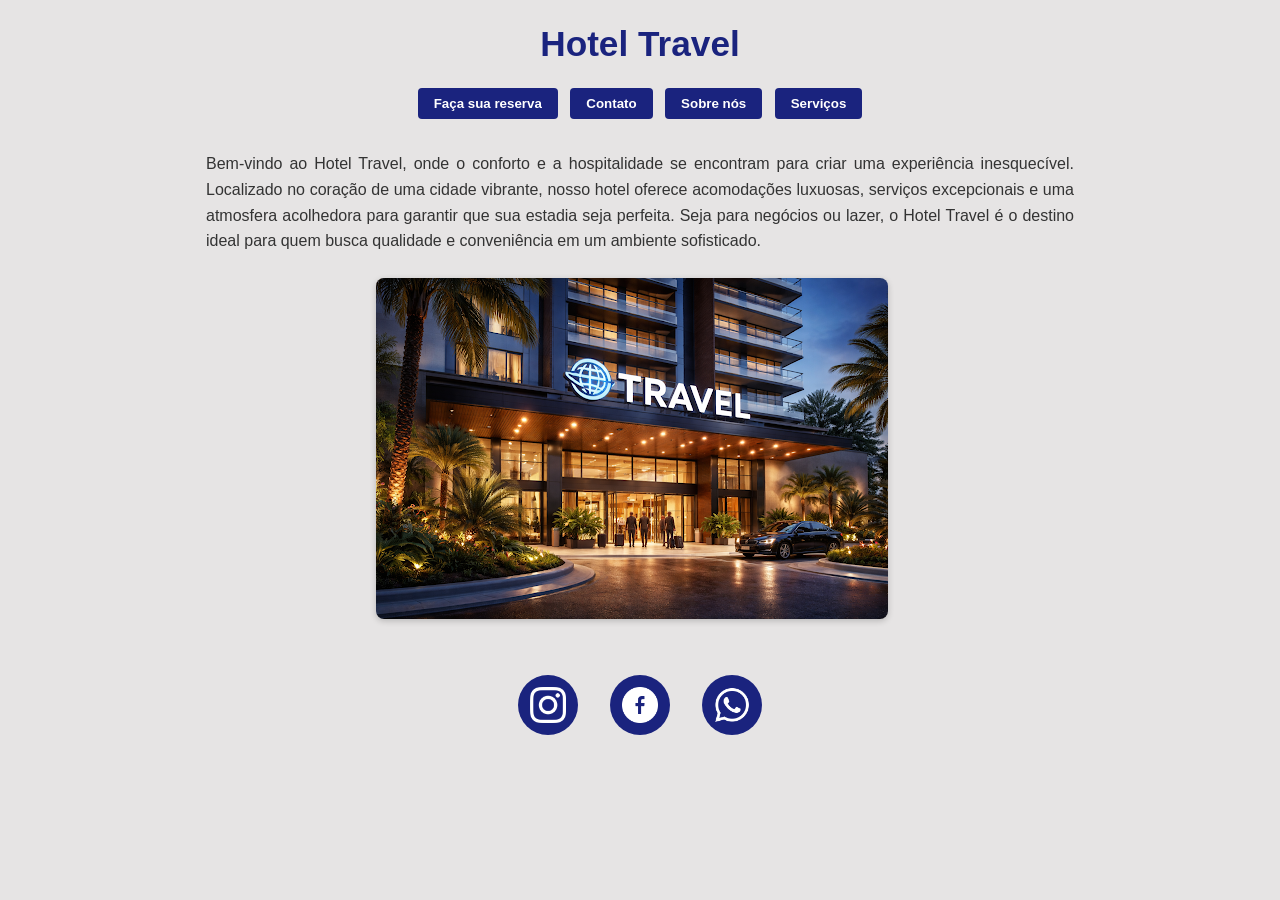
==== index.html @ 6250a230 "Reorganizar estrutura para Vercel: mover HTMLs para raiz e corrigir caminhos CSS" ====
<!DOCTYPE html>
<html lang="pt-br">
<head>
    <meta charset="UTF-8">
    <meta name="viewport" content="width=device-width, initial-scale=1.0">
    <title>Hotel</title>
    <link rel="stylesheet" href="./styles.css">
</head>
<body class="Corpo">
    <h1 class="Titulo">Hotel Travel</h1>
    
    <nav>
        <button><a href="reserva.html" class="Link">Faça sua reserva</a></button>
        <button><a href="contato.html" class="Link">Contato</a></button>
        <button><a href="sobre.html" class="Link">Sobre nós</a></button>
        <button><a href="servicos.html" class="Link">Serviços</a></button>
    </nav>
    
    <p class="Paragrafo">
        Bem-vindo ao Hotel Travel, onde o conforto e a hospitalidade se encontram para criar uma experiência inesquecível. Localizado no coração de uma cidade vibrante, nosso hotel oferece acomodações luxuosas, serviços excepcionais e uma atmosfera acolhedora para garantir que sua estadia seja perfeita. Seja para negócios ou lazer, o Hotel Travel é o destino ideal para quem busca qualidade e conveniência em um ambiente sofisticado.
    </p>
    
    <div class="Imagem">
        <img src="/fotos/unnamed.png">
        <img src="" alt="">
    </div>

    <div class="redes-sociais">
        <a href="https://instagram.com" target="_blank" class="social-link">
            <img src="/fotos/instagram.png" alt="Instagram" class="social-icon">
        </a>
        <a href="https://facebook.com" target="_blank" class="social-link">
            <img src="/fotos/facebook.png" alt="Facebook" class="social-icon">
        </a>
        <a href="https://wa.me" target="_blank" class="social-link">
            <img src="/fotos/whatsapp.png" alt="WhatsApp" class="social-icon">
        </a>
    </div>
</body>
</html>
---- styles.css ----
/* Global reset and box sizing */
* {
    margin: 0;
    padding: 0;
    box-sizing: border-box;
}

body {
    font-family: 'Segoe UI', Tahoma, Geneva, Verdana, sans-serif;
    line-height: 1.6;
    color: var(--text-color);
    background-color: var(--bg-color);
    padding: 1rem;
    background-color: rgb(230, 228, 228);
}

.Corpo {
    max-width: 900px;
    margin: 0 auto;
}

.Titulo {
    text-align: center;
    color: #1a237e;
    margin-bottom: 1rem;
    font-size: 2.2rem;
}

nav {
    text-align: center;
    margin-bottom: 2rem;
}

nav button {
    background-color: #1a237e;
    border: none;
    margin: 0 0.25rem;
    padding: 0.5rem 1rem;
    border-radius: 4px;
    transition: background-color 0.3s ease;
}

nav button:hover {
    background-color: #3949ab;
}

nav .Link {
    text-decoration: none;
    color: #fff;
    font-weight: bold;
}

.Paragrafo {
    margin-bottom: 1.5rem;
    text-align: justify;
}

.Imagem {
    display: flex;
    justify-content: center;
    gap: 1rem;
    flex-wrap: wrap;
    margin: 1.5rem 0;
}

.Imagem img {
    max-width: 100%;
    height: auto;
    border-radius: 8px;
    box-shadow: 0 2px 6px rgba(0,0,0,0.2);
}

.redes-sociais {
    text-align: center;
    margin-top: 2rem;
    padding: 1.5rem;
    display: flex;
    justify-content: center;
    gap: 2rem;
    flex-wrap: wrap;
}

.social-link {
    display: inline-flex;
    align-items: center;
    justify-content: center;
    width: 60px;
    height: 60px;
    border-radius: 50%;
    background-color: var(--primary-color);
    transition: all 0.3s ease;
    text-decoration: none;
}

.social-link:hover {
    background-color: var(--primary-hover);
    transform: scale(1.1);
    box-shadow: 0 4px 12px rgba(0,0,0,0.3);
}

.social-icon {
    width: 36px;
    height: 36px;
    filter: brightness(0) invert(1);
}

h2 {
    color: #1a237e;
    margin-top: 1.5rem;
}

h3 {
    color: #303f9f;
    margin-bottom: 0.5rem;
}

.Servico {
    margin-bottom: 1rem;
    padding: 0.75rem;
    background-color: #fff;
    border-radius: 4px;
    box-shadow: 0 1px 3px rgba(0,0,0,0.1);
}

form {
    display: flex;
    flex-direction: column;
    gap: 0.75rem;
    margin-top: 1rem;
}

form label {
    font-weight: bold;
}

form input,
form select,
form textarea {
    padding: 0.5rem;
    border: 1px solid #ccc;
    border-radius: 4px;
    font-size: 1rem;
}

form button {
    width: fit-content;
    padding: 0.5rem 1.25rem;
    background-color: #1a237e;
    color: #fff;
    border: none;
    border-radius: 4px;
    cursor: pointer;
    transition: background-color 0.3s ease;
}

form button:hover {
    background-color: #3949ab;
}

ul {
    margin-left: 1.25rem;
    margin-bottom: 1rem;
}

/* Media queries for responsiveness */
@media (max-width: 600px) {
    .Titulo {
        font-size: 1.8rem;
    }

    nav button {
        padding: 0.5rem 0.75rem;
        margin: 0.25rem;
    }
}

/* dark mode variables and styles */
:root {
    --bg-color: #f4f4f9;
    --text-color: #333;
    --primary-color: #1a237e;
    --primary-hover: #3949ab;
    --card-bg: #fff;
}


nav button {
    background-color: var(--primary-color);
    /* rest unchanged */
}

nav button:hover {
    background-color: var(--primary-hover);
}

.Servico {
    margin-bottom: 1rem;
    padding: 0.75rem;
    background-color: var(--card-bg);
    border-radius: 4px;
    box-shadow: 0 1px 3px rgba(0,0,0,0.1);
}

form button {
    width: fit-content;
    padding: 0.5rem 1.25rem;
    background-color: var(--primary-color);
    color: #fff;
    border: none;
    border-radius: 4px;
    cursor: pointer;
    transition: background-color 0.3s ease;
}

form button:hover {
    background-color: var(--primary-hover);
}
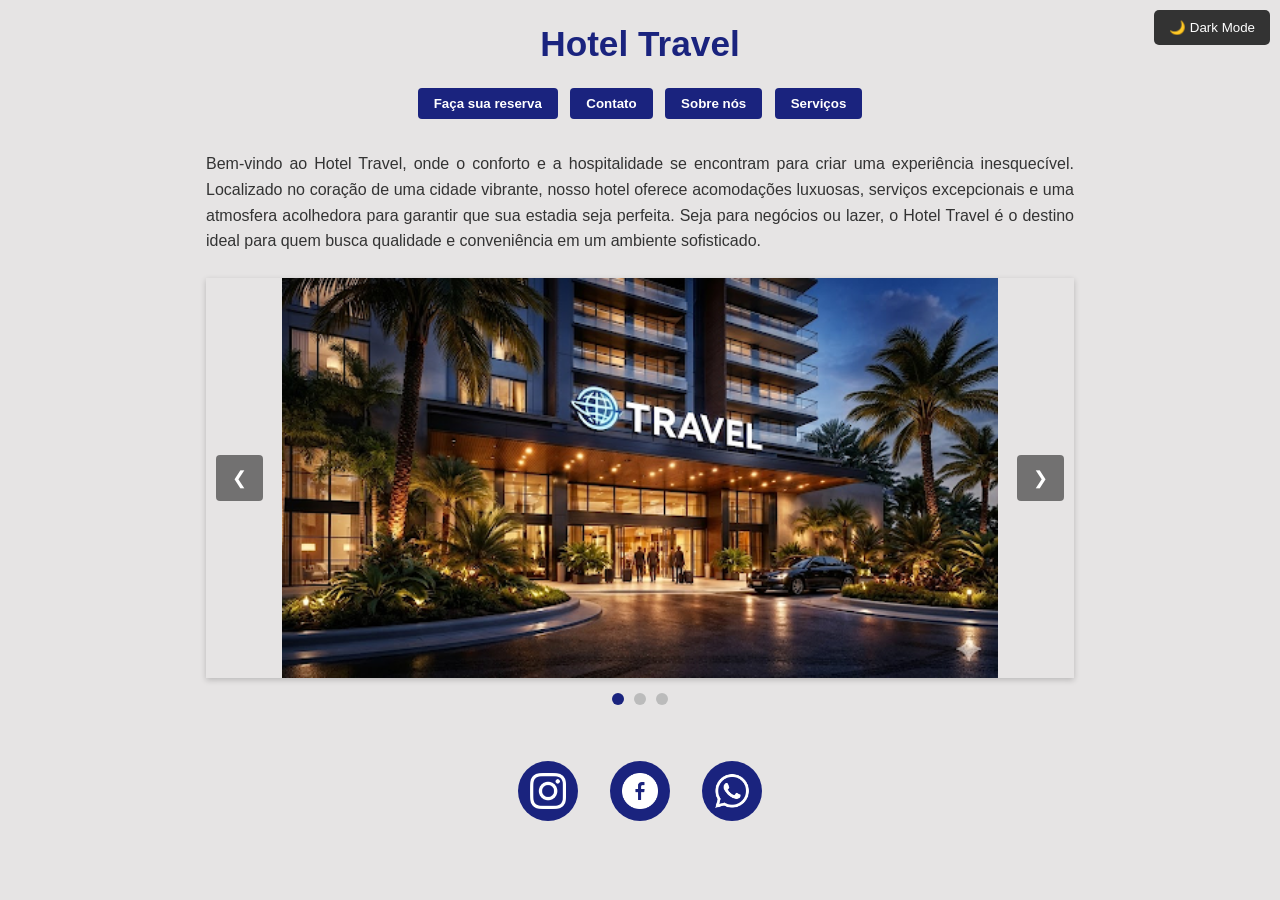
==== commit df31a5b0: "feat_darkmode_img" ====
--- a/index.html
+++ b/index.html
@@ -20,9 +20,27 @@
         Bem-vindo ao Hotel Travel, onde o conforto e a hospitalidade se encontram para criar uma experiência inesquecível. Localizado no coração de uma cidade vibrante, nosso hotel oferece acomodações luxuosas, serviços excepcionais e uma atmosfera acolhedora para garantir que sua estadia seja perfeita. Seja para negócios ou lazer, o Hotel Travel é o destino ideal para quem busca qualidade e conveniência em um ambiente sofisticado.
     </p>
     
-    <div class="Imagem">
-        <img src="/fotos/unnamed.png">
-        <img src="" alt="">
+    <div class="carousel-container">
+        <div class="carousel-wrapper">
+            <div class="carousel-items">
+                <div class="carousel-item active">
+                    <img src="/fotos/unnamed.png" alt="Hotel 1">
+                </div>
+                <div class="carousel-item">
+                    <img src="/fotos/Gemini_Generated_Image_ncc8vkncc8vkncc8 (1).png" alt="Hotel 2">
+                </div>
+                <div class="carousel-item">
+                    <img src="/fotos/Gemini_Generated_Image_w62q3iw62q3iw62q.png" alt="Hotel 3">
+                </div>
+            </div>
+            <button class="carousel-btn carousel-prev" onclick="previousSlide()">&#10094;</button>
+            <button class="carousel-btn carousel-next" onclick="nextSlide()">&#10095;</button>
+        </div>
+        <div class="carousel-dots">
+            <span class="dot active" onclick="currentSlide(0)"></span>
+            <span class="dot" onclick="currentSlide(1)"></span>
+            <span class="dot" onclick="currentSlide(2)"></span>
+        </div>
     </div>
 
     <div class="redes-sociais">
@@ -36,5 +54,6 @@
             <img src="/fotos/whatsapp.png" alt="WhatsApp" class="social-icon">
         </a>
     </div>
+    <script src="./script.js"></script>
 </body>
 </html>
--- a/styles.css
+++ b/styles.css
@@ -55,19 +55,127 @@
     text-align: justify;
 }
 
+body.dark-mode .Servico p {
+    color: #000;
+}
+
+
 .Imagem {
     display: flex;
     justify-content: center;
     gap: 1rem;
     flex-wrap: wrap;
     margin: 1.5rem 0;
-}
+    text-align: center;
+}
+
 
 .Imagem img {
     max-width: 100%;
     height: auto;
     border-radius: 8px;
     box-shadow: 0 2px 6px rgba(0,0,0,0.2);
+}
+
+.carousel-container {
+    margin: 1.5rem 0;
+    text-align: center;
+}
+
+.carousel-wrapper {
+    position: relative;
+    max-width: 100%;
+    height: 400px;
+    overflow: hidden;
+    box-shadow: 0 2px 6px rgba(0,0,0,0.2);
+}
+
+.carousel-items {
+    display: flex;
+    height: 100%;
+    transition: transform 0.5s ease-in-out;
+}
+
+.carousel-item {
+    min-width: 100%;
+    height: 100%;
+    display: flex;
+    justify-content: center;
+    align-items: center;
+}
+
+.carousel-item img {
+    max-width: 100%;
+    height: 100%;
+    object-fit: cover;
+    display: block;
+}
+
+.carousel-btn {
+    position: absolute;
+    top: 50%;
+    transform: translateY(-50%);
+    background-color: rgba(0, 0, 0, 0.5);
+    color: #fff;
+    border: none;
+    padding: 12px 16px;
+    font-size: 18px;
+    cursor: pointer;
+    border-radius: 4px;
+    transition: background-color 0.3s ease;
+    z-index: 10;
+}
+
+.carousel-btn:hover {
+    background-color: rgba(0, 0, 0, 0.8);
+}
+
+.carousel-prev {
+    left: 10px;
+}
+
+.carousel-next {
+    right: 10px;
+}
+
+.carousel-dots {
+    display: flex;
+    justify-content: center;
+    gap: 10px;
+    margin-top: 15px;
+}
+
+.dot {
+    width: 12px;
+    height: 12px;
+    border-radius: 50%;
+    background-color: #bbb;
+    cursor: pointer;
+    transition: background-color 0.3s ease;
+}
+
+.dot.active {
+    background-color: #1a237e;
+}
+
+.dot:hover {
+    background-color: #666;
+}
+
+body.dark-mode .carousel-btn {
+    background-color: rgba(255, 255, 255, 0.3);
+}
+
+body.dark-mode .carousel-btn:hover {
+    background-color: rgba(255, 255, 255, 0.6);
+}
+
+body.dark-mode .dot {
+    background-color: #666;
+}
+
+body.dark-mode .dot.active {
+    background-color: #ccc;
 }
 
 .redes-sociais {
@@ -162,7 +270,7 @@
     margin-bottom: 1rem;
 }
 
-/* Media queries for responsiveness */
+
 @media (max-width: 600px) {
     .Titulo {
         font-size: 1.8rem;
@@ -174,7 +282,6 @@
     }
 }
 
-/* dark mode variables and styles */
 :root {
     --bg-color: #f4f4f9;
     --text-color: #333;
@@ -184,10 +291,17 @@
 }
 
 
+body.dark-mode {
+    --bg-color: #000;
+    --text-color: #ccc;
+    --card-bg: #fff;
+}
+
+
+
 nav button {
     background-color: var(--primary-color);
-    /* rest unchanged */
-}
+   
 
 nav button:hover {
     background-color: var(--primary-hover);
